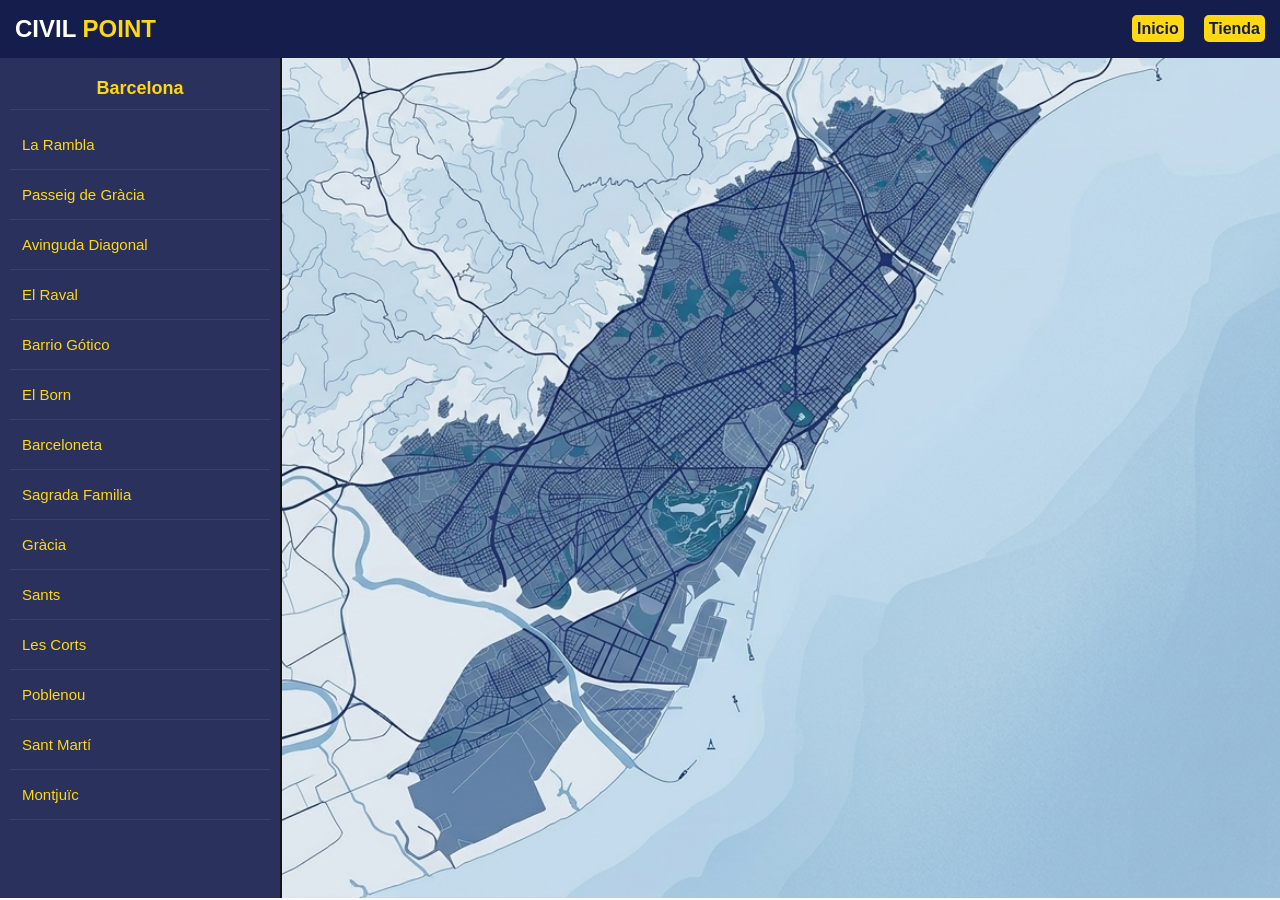
==== mapa/index.html @ 62d9ad13 "cambios" ====
<!DOCTYPE html>
<html lang="es">
<head>
  <meta charset="UTF-8">
  <title>Civil Point</title>
  <link rel="stylesheet" href="styles.css">
</head>

<body>

  <!-- NAVBAR -->
  <nav class="menu-superior">
    <div class="nombre-web">CIVIL <span>POINT</span></div>

    <ul class="enlaces-nav">
      <li><a href="../index.html">Inicio</a></li>
      <li><a href="../">Tienda</a></li>
    </ul>
  </nav>

  <!-- CONTENIDO PRINCIPAL -->
  <div class="contenedor">

    <!-- MENÚ LATERAL -->
    <div class="menu">
      <h2>Barcelona</h2>

      <div class="calle" data-zona="rambla">La Rambla</div>
      <div class="calle" data-zona="passeigdegracia">Passeig de Gràcia</div>
      <div class="calle" data-zona="diagonal">Avinguda Diagonal</div>
      <div class="calle" data-zona="raval">El Raval</div>
      <div class="calle" data-zona="gotico">Barrio Gótico</div>
      <div class="calle" data-zona="born">El Born</div>
      <div class="calle" data-zona="barceloneta">Barceloneta</div>
      <div class="calle" data-zona="sagrada">Sagrada Familia</div>
      <div class="calle" data-zona="gracia">Gràcia</div>
      <div class="calle" data-zona="sants">Sants</div>
      <div class="calle" data-zona="lescorts">Les Corts</div>
      <div class="calle" data-zona="poblenou">Poblenou</div>
      <div class="calle" data-zona="santmarti">Sant Martí</div>
      <div class="calle" data-zona="montjuic">Montjuïc</div>
    </div>

    <!-- MAPA -->
    <div class="mapa"></div>

  </div>

  <!-- MODAL -->
  <div class="fondo-modal oculto" id="fondo"></div>

  <div class="info oculto" id="panelInfo">
    <button id="cerrar">✖</button>
    <div id="contenido"></div>
  </div>

  <script src="script.js"></script>

</body>
</html>
---- mapa/styles.css ----
body {
  margin: 0;
  font-family: Arial, sans-serif;
  overflow: hidden;
}

/* NAVBAR */
.menu-superior {
  background: #151d4d;
  color: #fff;
  display: flex;
  justify-content: space-between;
  align-items: center;
  padding: 15px;
  position: sticky;
  top: 0;
  z-index: 4001;
}

.nombre-web {
  font-size: 24px;
  font-weight: bold;
}

.nombre-web span {
  color: #ffd814;
}

.enlaces-nav {
  display: flex;
  list-style: none;
  margin: 0;
  padding: 0;
}

.enlaces-nav li {
  margin-left: 20px;
}

.enlaces-nav a {
  color: #151d4d;
  text-decoration: none;
  font-weight: bolder;
  background-color: #ffd814;
  border-radius: 5px;
  padding: 5px;
}

.enlaces-nav li a:hover {
    background-color: #ff8800;
}
.enlaces-nav li:hover {
    transform: scale(1.2);
}
.enlaces-nav li:hover {
    transition-duration: 500ms;
}

/* CONTENEDOR */
.contenedor {
  display: flex;
  height: calc(100vh - 60px);
}

/* MENÚ LATERAL */
.menu {
  width: 260px;
  background: #151d4de8;
  color: #ffd814;
  padding: 10px;
  overflow-y: auto;
  border-right: 2px solid #151515;
  z-index: 4001;
}

/* TITULO MENÚ */
.menu h2 {
  margin: 10px 0;
  text-align: center;
  font-size: 18px;
  border-bottom: 1px solid #444;
  padding-bottom: 10px;
}

/* CALLES (MEJORADO VISUALMENTE) */
.calle {
  padding: 16px 12px;
  border-bottom: 1px solid #444;
  cursor: pointer;
  transition: all 0.2s ease;
  font-size: 15px;
  position: relative;
}

/* separador visual extra */
.calle::before {
  content: "";
  position: absolute;
  left: 0;
  top: 0;
  width: 4px;
  height: 100%;
  background: transparent;
  transition: 0.2s;
}

/* HOVER MÁS PRO */
.calle:hover {
  background: #3a3a3a;
  padding-left: 18px;
}

.calle:hover::before {
  background: #ffd814;
}

/* MAPA */
.mapa {
  flex: 1;
  background: url("images/bcn-sin.png") no-repeat center;
  background-size: cover;
}

/* FONDO MODAL */
.fondo-modal {
  position: fixed;
  width: 100%;
  height: 100%;
  background: rgba(0,0,0,0.5);
  top: 0;
  left: 0;
  z-index: 3000;
}

/* MODAL */
.info {
  width: 680px;
  background: #f4f4f4;
  padding: 20px;
  position: absolute;
  top: 50%;
  left: 50%;
  transform: translate(-50%,-50%);
  border-radius: 18px;
  box-shadow: 0 15px 40px rgba(0,0,0,0.35);
  z-index: 4000;
}

/* OCULTO */
.oculto {
  display: none;
}

/* BOTÓN CERRAR */
#cerrar {
  position: absolute;
  top: 10px;
  right: 10px;
  border: none;
  background: transparent;
  font-size: 18px;
  cursor: pointer;
}

/* ESTADOS */
.good { color: green; font-weight: bold; }
.mid { color: orange; font-weight: bold; }
.bad { color: red; font-weight: bold; }
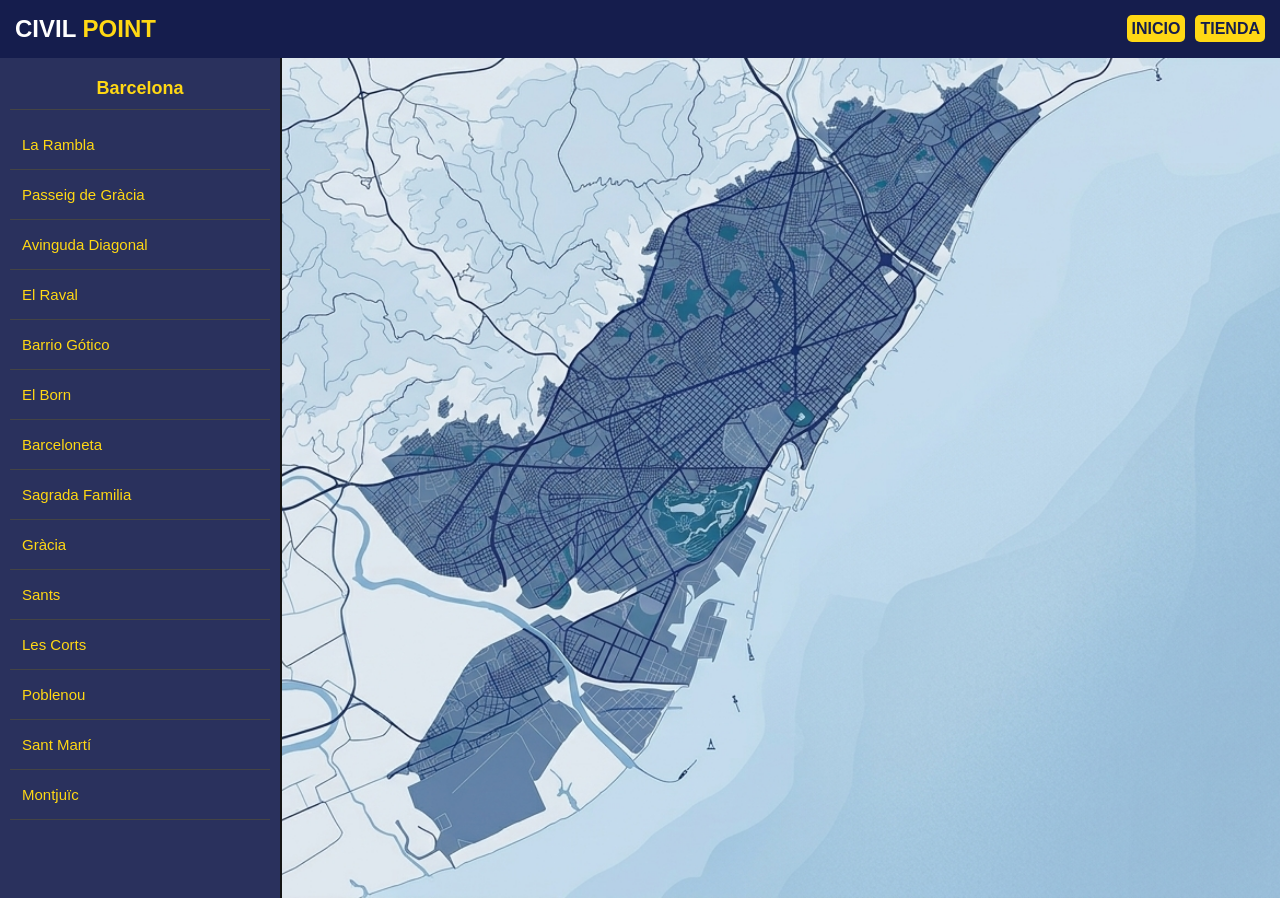
==== commit 5cc8bf46: "Todo" ====
--- a/mapa/index.html
+++ b/mapa/index.html
@@ -13,8 +13,8 @@
     <div class="nombre-web">CIVIL <span>POINT</span></div>
 
     <ul class="enlaces-nav">
-      <li><a href="../index.html">Inicio</a></li>
-      <li><a href="../">Tienda</a></li>
+      <li><a href="../index.html">INICIO</a></li>
+      <li><a href="../tienda/tienda.html">TIENDA</a></li>
     </ul>
   </nav>
 
--- a/mapa/styles.css
+++ b/mapa/styles.css
@@ -34,7 +34,7 @@
 }
 
 .enlaces-nav li {
-  margin-left: 20px;
+  margin-left: 10px;
 }
 
 .enlaces-nav a {
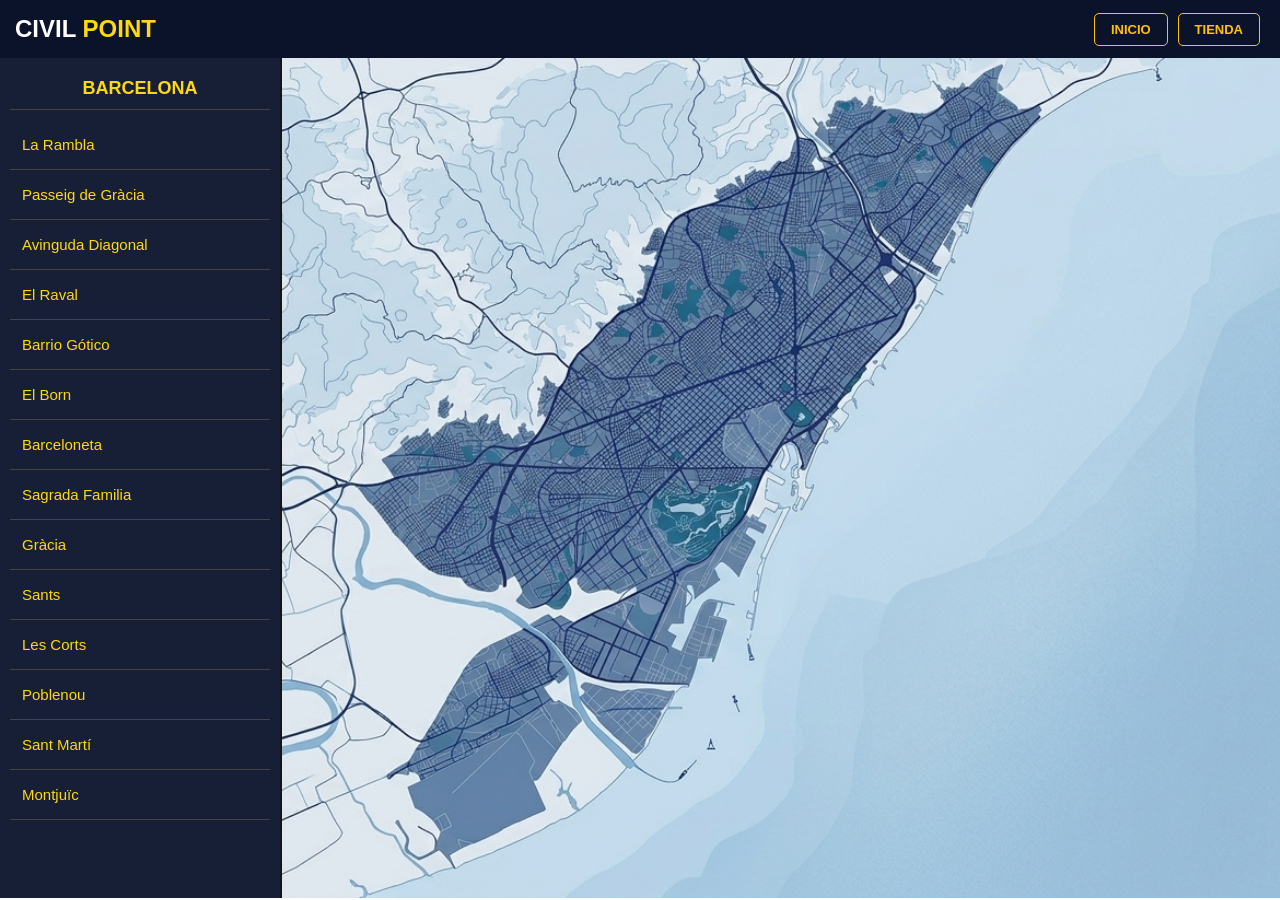
==== commit 7039b8f1: "TODO" ====
--- a/mapa/index.html
+++ b/mapa/index.html
@@ -23,7 +23,7 @@
 
     <!-- MENÚ LATERAL -->
     <div class="menu">
-      <h2>Barcelona</h2>
+      <h2>BARCELONA</h2>
 
       <div class="calle" data-zona="rambla">La Rambla</div>
       <div class="calle" data-zona="passeigdegracia">Passeig de Gràcia</div>
--- a/mapa/styles.css
+++ b/mapa/styles.css
@@ -1,3 +1,10 @@
+:root {
+    --azul-oscuro: #0B132B;
+    --amarillo-pro: #FFC107;
+    --blanco: #ffffff;
+    --gris-claro: #f4f4f4;
+}
+
 body {
   margin: 0;
   font-family: Arial, sans-serif;
@@ -6,7 +13,7 @@
 
 /* NAVBAR */
 .menu-superior {
-  background: #151d4d;
+  background: var(--azul-oscuro);
   color: #fff;
   display: flex;
   justify-content: space-between;
@@ -27,33 +34,28 @@
 }
 
 .enlaces-nav {
-  display: flex;
-  list-style: none;
-  margin: 0;
-  padding: 0;
-}
-
-.enlaces-nav li {
-  margin-left: 10px;
+    display: flex;
+    list-style: none;
+    margin: 0;
+    padding: 0;
 }
 
 .enlaces-nav a {
-  color: #151d4d;
-  text-decoration: none;
-  font-weight: bolder;
-  background-color: #ffd814;
-  border-radius: 5px;
-  padding: 5px;
+    color: var(--amarillo-pro);
+    text-decoration: none;
+    font-size: 13px;
+    font-weight: bold;
+    text-transform: uppercase;
+    border: 1px solid var(--amarillo-pro);
+    padding: 8px 16px;
+    border-radius: 5px;
+    transition: 0.3s;
+    margin: 5px;
 }
 
-.enlaces-nav li a:hover {
-    background-color: #ff8800;
-}
-.enlaces-nav li:hover {
-    transform: scale(1.2);
-}
-.enlaces-nav li:hover {
-    transition-duration: 500ms;
+.enlaces-nav a:hover {
+    background: var(--amarillo-pro);
+    color: #000;
 }
 
 /* CONTENEDOR */
@@ -65,7 +67,7 @@
 /* MENÚ LATERAL */
 .menu {
   width: 260px;
-  background: #151d4de8;
+  background: #171f36;
   color: #ffd814;
   padding: 10px;
   overflow-y: auto;
